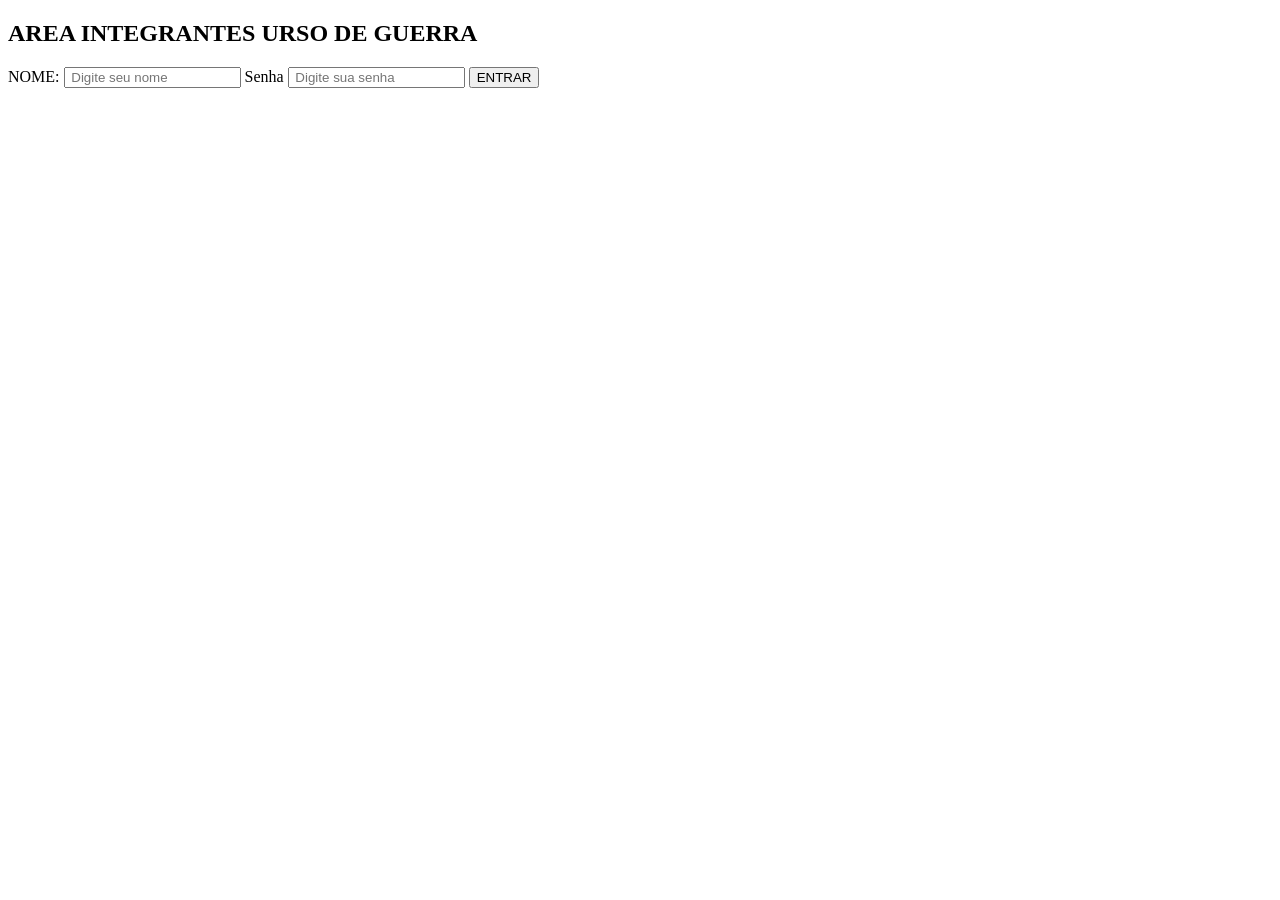
==== login.html @ 820562e4 "Initial commit" ====
<!DOCTYPE html>
<html lang="pt-br">
<head>
    <meta charset="UTF-8">
    <meta name="viewport" content="width=device-width, initial-scale=1.0">
    <title>formulario</title>
</head>
<body>

    <section>
        <h1>AREA INTEGRANTES URSO DE GUERRA</h1>
        <form id="formulario">
            <label for="nome">NOME:</label>
            <input type="text" id="nome" placeholder=" Digite seu nome">

            <label for="senha">Senha</label>
            <input type="password" id="senha" placeholder=" Digite sua senha">

            <button type="submit">ENTRAR</button>
        </form>
    </section>
</body>
</html>
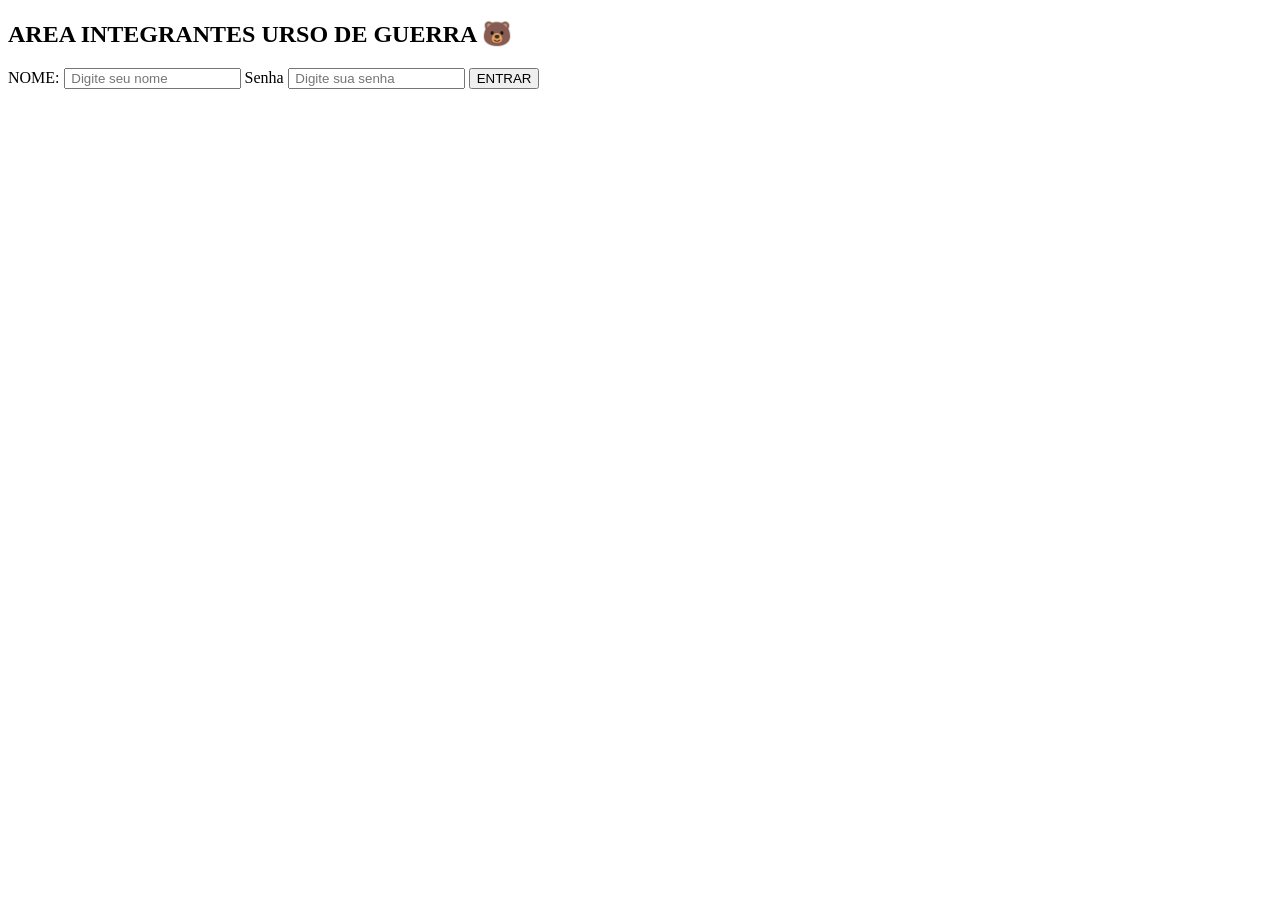
==== commit 21831b0b: "HTML pronto!" ====
--- a/login.html
+++ b/login.html
@@ -8,7 +8,7 @@
 <body>
 
     <section>
-        <h1>AREA INTEGRANTES URSO DE GUERRA</h1>
+        <h1>AREA INTEGRANTES URSO DE GUERRA 🐻</h1>
         <form id="formulario">
             <label for="nome">NOME:</label>
             <input type="text" id="nome" placeholder=" Digite seu nome">
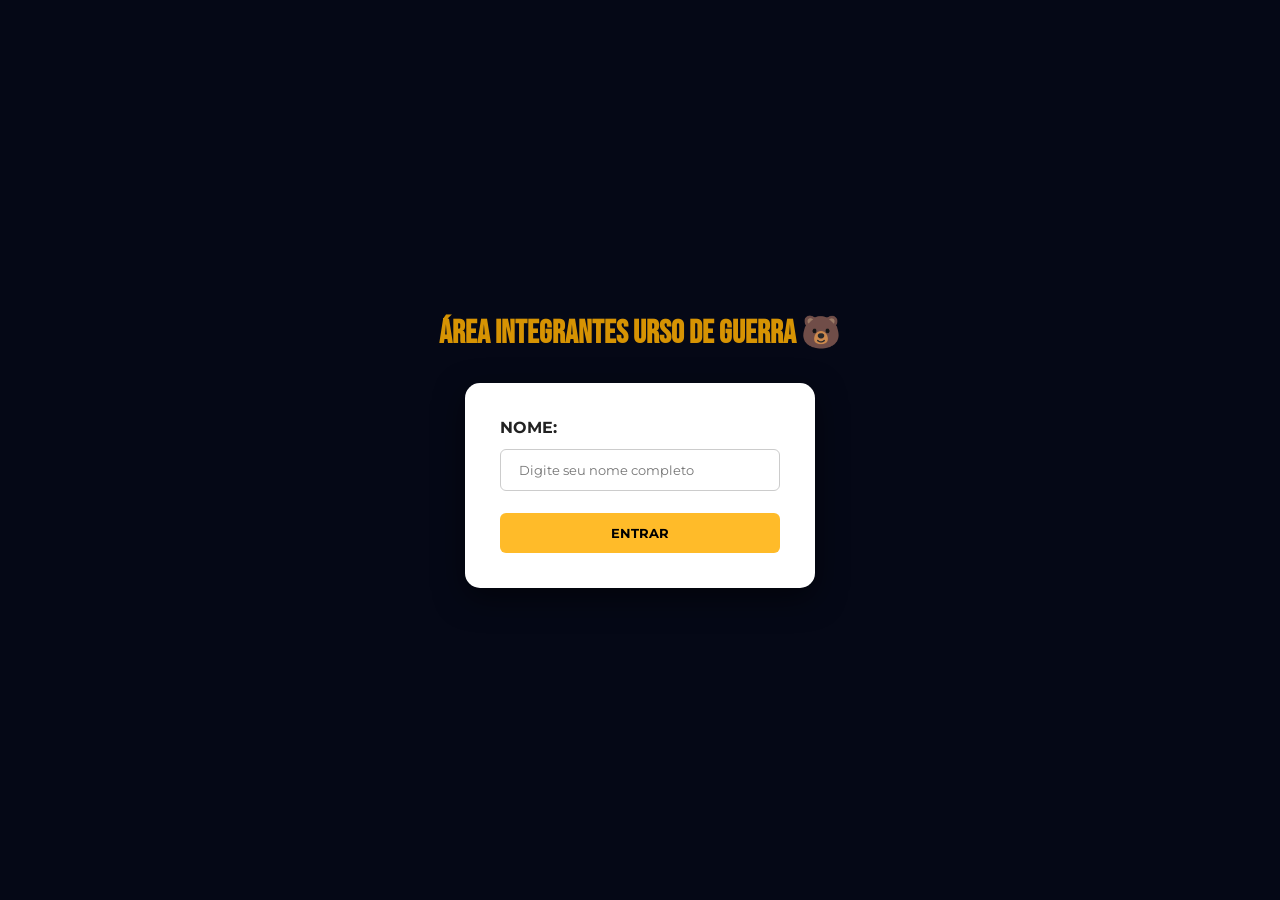
==== commit 13bbb576: "css completo" ====
--- a/login.html
+++ b/login.html
@@ -1,23 +1,30 @@
 <!DOCTYPE html>
 <html lang="pt-br">
+
 <head>
     <meta charset="UTF-8">
     <meta name="viewport" content="width=device-width, initial-scale=1.0">
     <title>formulario</title>
+    <link rel="stylesheet" href="style/style.css">
+    <link rel="stylesheet" href="style/form.css">
 </head>
+
 <body>
 
-    <section>
-        <h1>AREA INTEGRANTES URSO DE GUERRA 🐻</h1>
-        <form id="formulario">
+    <section class="main">
+
+        <section class="item">
+            <h1>ÁREA INTEGRANTES URSO DE GUERRA 🐻</h1>
+        </section>
+
+        <form id="formulario" class="formulario">
             <label for="nome">NOME:</label>
-            <input type="text" id="nome" placeholder=" Digite seu nome">
+            <input type="text" id="nome" placeholder="  Digite seu nome completo">
 
-            <label for="senha">Senha</label>
-            <input type="password" id="senha" placeholder=" Digite sua senha">
 
             <button type="submit">ENTRAR</button>
         </form>
     </section>
 </body>
+
 </html>
--- a/style/style.css
+++ b/style/style.css
@@ -0,0 +1,270 @@
+@charset "UTF-8";
+
+@import url('https://fonts.googleapis.com/css2?family=Allura&family=Bebas+Neue&family=Cormorant+Garamond:ital,wght@0,300..700;1,300..700&family=Montserrat:ital,wght@0,100..900;1,100..900&family=Orbitron:wght@400..900&family=PT+Sans:ital,wght@0,400;0,700;1,400;1,700&family=Passion+One:wght@400;700;900&family=Playfair+Display+SC:ital,wght@0,400;0,700;0,900;1,400;1,700;1,900&family=Playfair+Display:ital,wght@0,400..900;1,400..900&family=Poppins:ital,wght@0,100;0,200;0,300;0,400;0,500;0,600;0,700;0,800;0,900;1,100;1,200;1,300;1,400;1,500;1,600;1,700;1,800;1,900&family=Sriracha&display=swap');
+
+:root {
+
+    --color-black: rgb(0, 0, 0);
+    --color-sinza: rgba(127, 123, 99, 0.495);
+    --color-dourado: rgba(255, 174, 0, 0.838);
+    --color-branco: white;
+
+    --font-titulo: Bebas Neue, Sans-serif;
+    --font-txt: Montserrat, arial, Sans-serif;
+}
+
+* {
+    margin: 0;
+    padding: 0;
+    box-sizing: border-box;
+
+}
+
+ul {
+    list-style: none;
+    text-align: center;
+    margin: 10px;
+
+}
+
+body {
+    background-color: var(--color-black);
+    color: var(--color-branco);
+}
+
+.header-inicio {
+    display: flex;
+    flex-direction: column;
+}
+
+.titulo {
+    display: flex;
+    justify-content: space-between;
+    margin: 10px 5px 0px 5px;
+}
+
+.img-titulo {
+    cursor: pointer;
+    background-color: none;
+    box-shadow: none;
+    margin: 10px 5px 0px 5px;
+
+}
+
+.h1 {
+    font-family: var(--font-titulo);
+    font-weight: 200;
+    font-size: 1.2rem;
+    color: var(--color-dourado);
+    background-color: none;
+    box-shadow: none;
+    margin: 9px 5px 0px 5px;
+}
+
+.h1:hover {
+    color: rgb(255, 174, 0);
+    cursor: pointer;
+}
+
+.nav-inicio {
+    margin-top: 0px;
+}
+
+.nav-inicio ul {
+    display: flex;
+    flex-direction: row;
+    list-style: none;
+    gap: 15px;
+    padding: 6px;
+
+}
+
+
+.nav-inicio>ul>li>a {
+    text-decoration: none;
+    color: var(--color-branco);
+    font-family: var(--font-txt);
+    font-size: 1rem;
+    font-weight: bolder;
+}
+
+.li-inicio {
+    justify-content: space-around;
+    background-color: rgb(40, 40, 43);
+    border-radius: 10px;
+}
+
+.nav-inicio a:hover {
+    transition: 1.4s;
+    color: var(--color-dourado);
+
+}
+
+.main-inicio {
+    display: flex;
+    flex-direction: column;
+    padding: 5px;
+}
+
+
+div h2,
+h3,
+.apresen {
+    font-family: var(--font-titulo);
+    text-align: center;
+    margin-bottom: 15px;
+}
+
+div,
+.placar,
+.apresen {
+    margin: 10px 10px 20px 10px;
+    text-align: justify;
+    padding: 12px;
+    box-shadow: 1px 1px 14px rgba(255, 255, 255, 0.29);
+    border-radius: 10px;
+    font-family: var(--font-txt);
+}
+
+div:hover {
+    box-shadow: 1px 1px 20px rgba(255, 174, 0, 0.784);
+    transition: 1s;
+}
+
+.cor {
+    display: flex;
+    flex-direction: column;
+    align-items: center;
+    text-align: justify;
+}
+
+.destaque {
+    box-shadow: 1px 1px 12px rgba(255, 255, 255, 0.485);
+    width: 130px;
+    padding: 5px;
+    border-radius: 10px;
+    align-items: center;
+}
+
+.destaque:hover {
+    box-shadow: 1px 1px 20px rgba(255, 174, 0, 0.784);
+    transition: 1s;
+}
+
+.placar {
+    margin: 2px;
+    padding: 8px;
+    align-items: center;
+}
+
+.placar h2 {
+    margin: 5px 5px 10px 5px;
+    text-align: center;
+}
+
+.placar:hover {
+    box-shadow: 1px 1px 20px rgba(255, 174, 0, 0.784);
+    transition: 1s;
+}
+
+table {
+
+    margin: 5px 5px 5px 5px;
+    border-collapse: collapse;
+    font-family: var(--font-txt);
+    border: 1px solid var(--color-branco);
+    border-radius: 8px;
+}
+
+th,
+td {
+    padding: 3px;
+    text-align: center;
+}
+
+th {
+    font-family: var(--font-titulo);
+    font-size: 1rem;
+    border: 1px solid var(--color-branco);
+    padding: 3px;
+}
+
+td {
+    color: white;
+    font-size: 1rem;
+    border: 1px solid var(--color-branco);
+    padding: 3px;
+}
+
+hr {
+    width: 88%;
+    height: 2px;
+    border: none;
+
+    background: linear-gradient(to right,
+            transparent,
+            var(--color-branco),
+            transparent);
+
+    margin: 20px auto;
+}
+
+footer {
+    margin-top: 10px;
+    margin-bottom: 10px;
+}
+
+footer h2 {
+    font-size: 1rem;
+    text-align: center;
+    margin-bottom: 5px;
+    font-family: var(--font-txt);
+}
+
+footer p {
+    font-size: 0.8rem;
+    text-align: center;
+}
+
+.footer {
+    margin-top: 5px;
+}
+
+footer a {
+    text-decoration: none;
+    color: var(--font-txt);
+}
+
+footer a:hover {
+    color: rgba(255, 174, 0, 0.784);
+}
+
+.nav-inicio2 {
+    display: none;
+}
+
+.nav-inicio2.ativo {
+    display: flex;
+    position: absolute;
+    z-index: 1000;
+
+    margin: 80px 10px;
+    border-radius: 10px;
+    padding: 10px;
+
+    background-color: rgba(0, 0, 0, 0.764);
+}
+
+.nav-inicio2.ativo a {
+    color: var(--color-branco);
+    text-decoration: none;
+    margin: 10px;
+    font-size: 1.2rem;
+    font-family: var(--font-titulo);
+}
+
+.nav-inicio2.ativo a:hover {
+
+    color: rgba(255, 174, 0, 0.784);
+    transition: 0.5s;
+}
--- a/style/form.css
+++ b/style/form.css
@@ -0,0 +1,112 @@
+@charset "UTF-8";
+
+/* RESET */
+* {
+    margin: 0;
+    padding: 0;
+    box-sizing: border-box;
+}
+
+/* PÁGINA */
+body {
+    min-height: 100vh;
+
+    display: flex;
+    justify-content: center;
+    align-items: center;
+
+    background-color: #050816;
+    font-family: var(--font-txt);
+}
+
+/* ÁREA PRINCIPAL */
+.main {
+    width: 100%;
+    min-height: 100vh;
+
+    display: flex;
+    flex-direction: column;
+    justify-content: center;
+    align-items: center;
+
+    gap: 30px;
+}
+
+/* TÍTULO */
+.item h1 {
+    text-align: center;
+
+    color: var(--color-dourado);
+    font-family: var(--font-titulo);
+    font-size: 32px;
+}
+
+/* FORMULÁRIO */
+.formulario {
+    width: 350px;
+
+    display: flex;
+    flex-direction: column;
+    gap: 12px;
+
+    padding: 35px;
+
+    background-color: white;
+
+
+    border-radius: 15px;
+
+    box-shadow:
+        0 10px 30px rgba(0, 0, 0, 0.5);
+}
+
+/* LABEL */
+.formulario label {
+    font-family: var(--font-txt);
+    font-weight: bold;
+    color: #222;
+}
+
+/* CAMPOS */
+.formulario input {
+    width: 100%;
+
+    padding: 12px;
+
+    border: 1px solid #ccc;
+    border-radius: 6px;
+
+    font-family: var(--font-txt);
+
+    outline: none;
+}
+
+/* CAMPO AO CLICAR */
+.formulario input:focus {
+    border-color: var(--color-dourado);
+}
+
+/* BOTÃO */
+.formulario button {
+    margin-top: 10px;
+
+    padding: 12px;
+
+    border: none;
+    border-radius: 6px;
+
+    background-color: var(--color-dourado);
+    color: #000;
+
+    font-family: var(--font-txt);
+    font-weight: bold;
+
+    cursor: pointer;
+
+    transition: 0.3s;
+}
+
+.formulario button:hover {
+    transform: scale(1.03);
+    box-shadow: 0 5px 15px rgba(255, 175, 0, 0.4);
+}
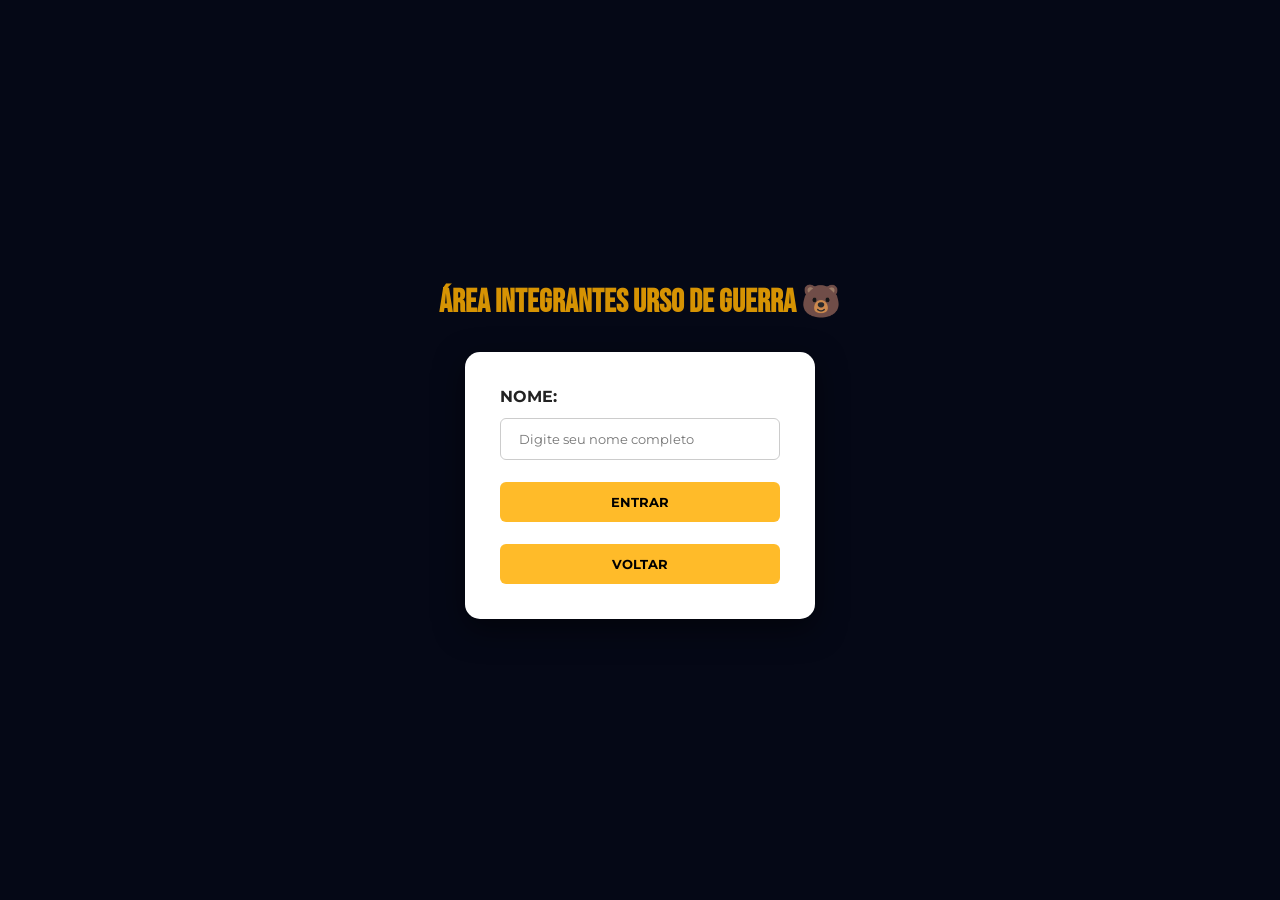
==== commit 54812a0a: "html atualizado" ====
--- a/login.html
+++ b/login.html
@@ -23,6 +23,7 @@
 
 
             <button type="submit">ENTRAR</button>
+            <button type="submit">VOLTAR</button>
         </form>
     </section>
 </body>
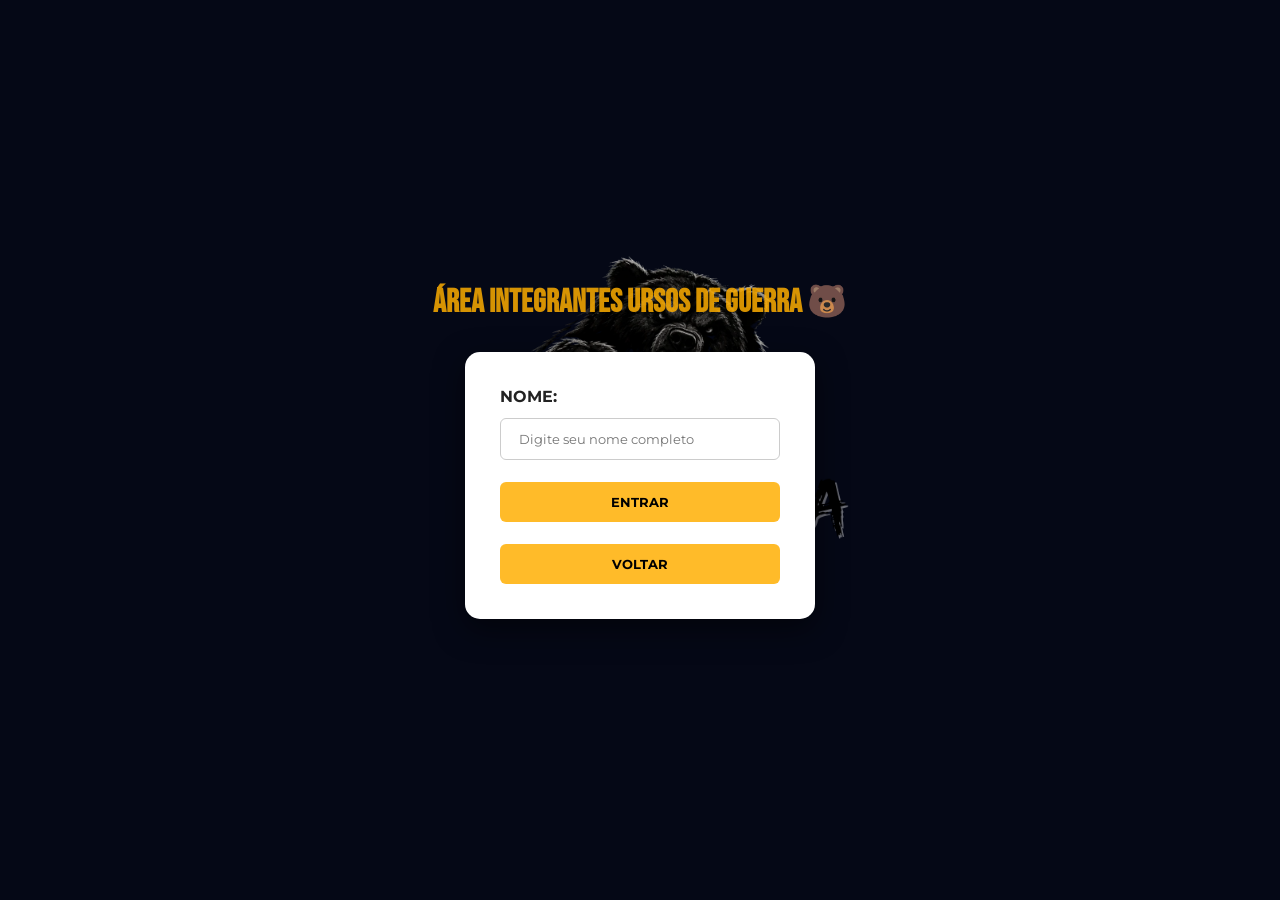
==== commit 79ca5b6d: "js adicionado" ====
--- a/login.html
+++ b/login.html
@@ -14,7 +14,7 @@
     <section class="main">
 
         <section class="item">
-            <h1>ÁREA INTEGRANTES URSO DE GUERRA 🐻</h1>
+            <h1>ÁREA INTEGRANTES URSOS DE GUERRA 🐻</h1>
         </section>
 
         <form id="formulario" class="formulario">
@@ -23,9 +23,11 @@
 
 
             <button type="submit">ENTRAR</button>
-            <button type="submit">VOLTAR</button>
+            <button type="button">VOLTAR</button>
         </form>
     </section>
+
+    <script src="/script/login.js"></script>
 </body>
 
 </html>
--- a/style/style.css
+++ b/style/style.css
@@ -30,6 +30,11 @@
 body {
     background-color: var(--color-black);
     color: var(--color-branco);
+    background-image: url(/imagens/logo/fundo.png);
+    background-repeat: no-repeat;
+    background-position: center;
+    background-size: 430px;
+    background-attachment: fixed;
 }
 
 .header-inicio {
@@ -40,15 +45,14 @@
 .titulo {
     display: flex;
     justify-content: space-between;
-    margin: 10px 5px 0px 5px;
+    margin: 0px 5px 0px 5px;
 }
 
 .img-titulo {
     cursor: pointer;
-    background-color: none;
     box-shadow: none;
-    margin: 10px 5px 0px 5px;
-
+    margin: 16px 0px 0px 15px;
+font-size: 3rem;
 }
 
 .h1 {
@@ -58,18 +62,11 @@
     color: var(--color-dourado);
     background-color: none;
     box-shadow: none;
-    margin: 9px 5px 0px 5px;
-}
-
-.h1:hover {
-    color: rgb(255, 174, 0);
-    cursor: pointer;
-}
-
+    margin: 19px 5px 0px 5px;
+}
 .nav-inicio {
     margin-top: 0px;
 }
-
 .nav-inicio ul {
     display: flex;
     flex-direction: row;
@@ -154,7 +151,7 @@
 .placar {
     margin: 2px;
     padding: 8px;
-    align-items: center;
+    margin: auto;
 }
 
 .placar h2 {
@@ -173,7 +170,7 @@
     border-collapse: collapse;
     font-family: var(--font-txt);
     border: 1px solid var(--color-branco);
-    border-radius: 8px;
+   
 }
 
 th,
@@ -267,4 +264,5 @@
 
     color: rgba(255, 174, 0, 0.784);
     transition: 0.5s;
-}+}
+
--- a/style/form.css
+++ b/style/form.css
@@ -110,3 +110,7 @@
     transform: scale(1.03);
     box-shadow: 0 5px 15px rgba(255, 175, 0, 0.4);
 }
+
+#t-h1 {
+    margin-top: 30px;
+}
